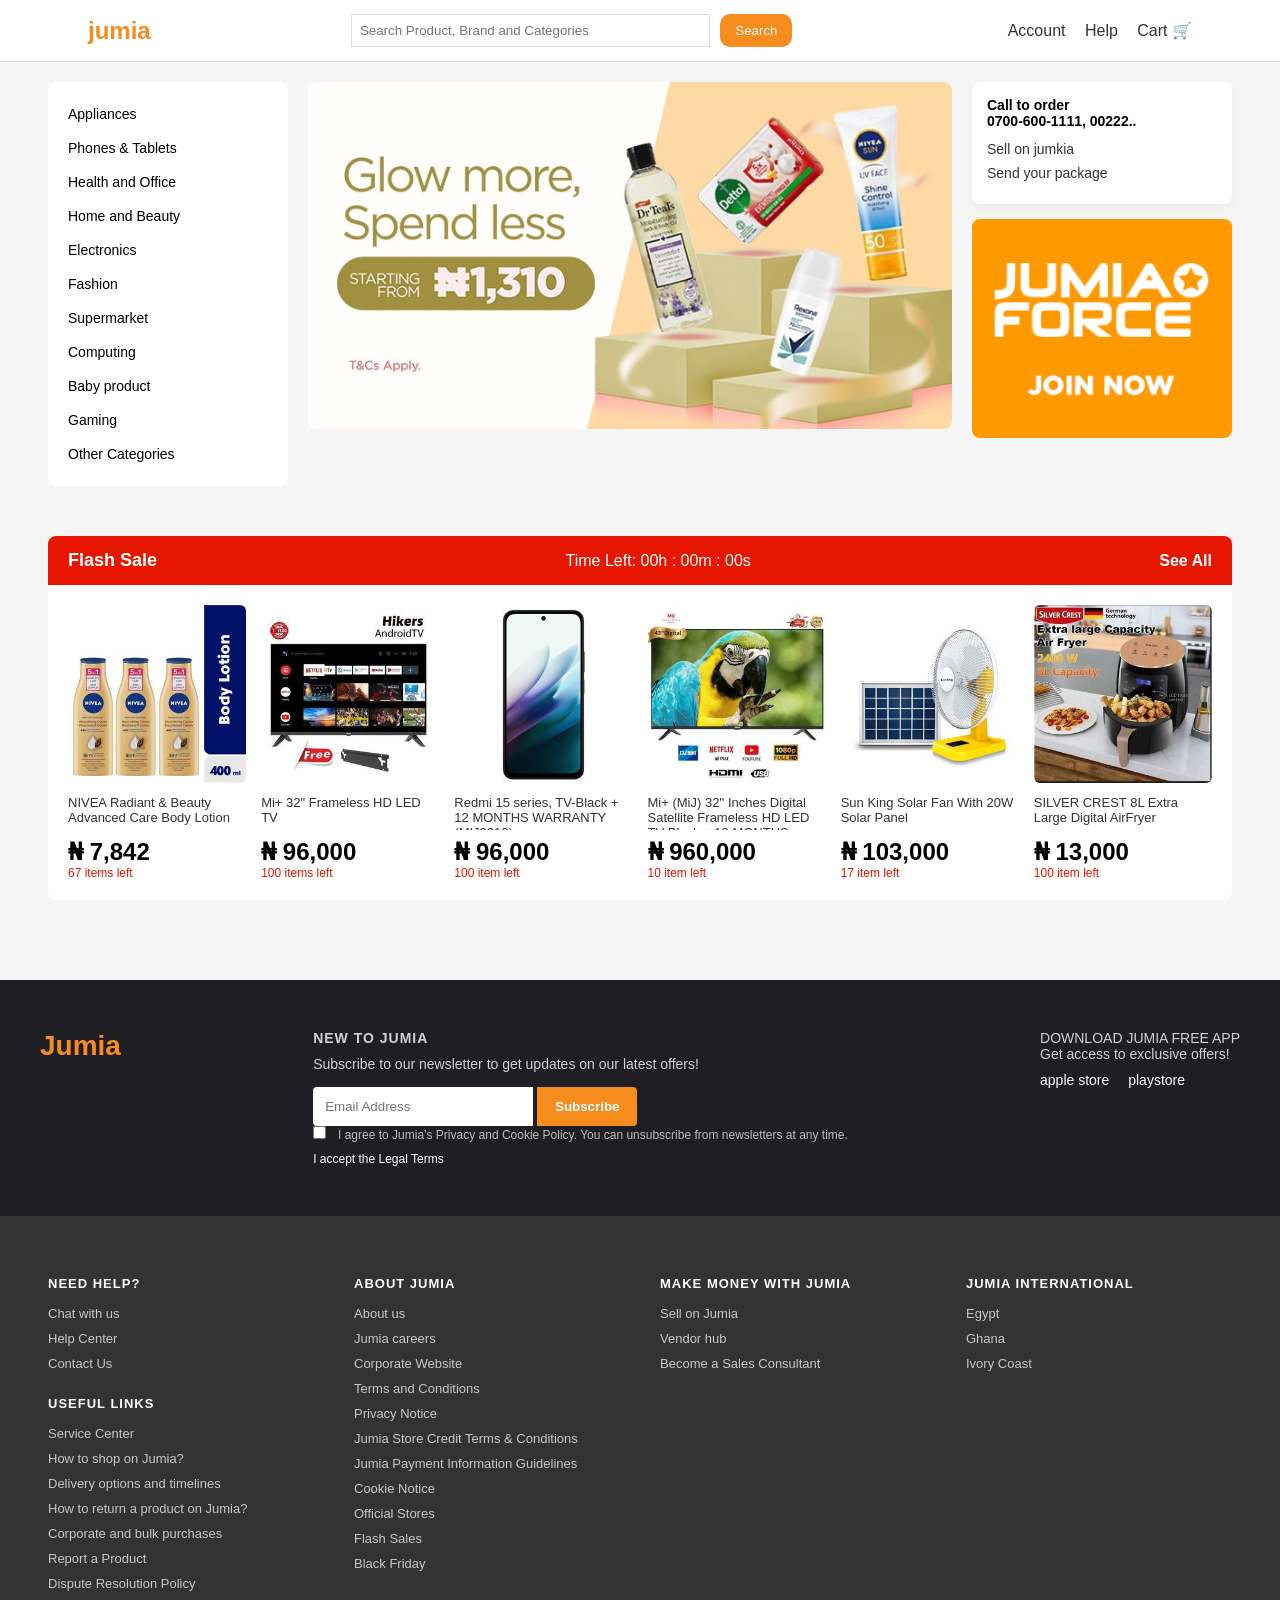
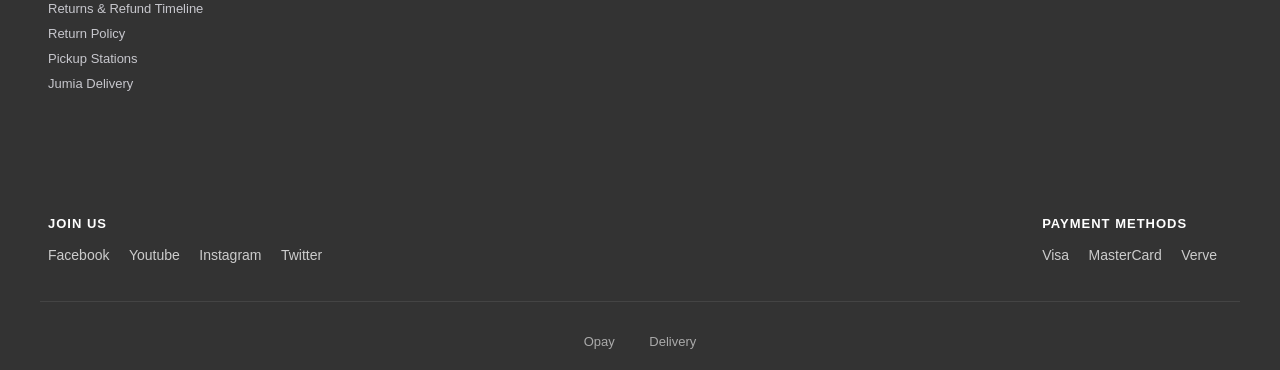
==== production_page/index.html @ b5c85863 "jumia clone" ====
<!DOCTYPE html>
<html lang="en">
<head>
    <meta charset="UTF-8">
      <meta name="viewport" content="width=device-width, initial-scale=1.0">
    
    <link rel="stylesheet" href="../css/styles.css">
    <script src="https://code.jquery.com/jquery-3.7.1.min.js"></script> 
    <title>Document</title>
</head>
<body>
    <!-- Header Section -->

    
    <header class="navbar">
  <div class="container nav-inner">
    <div class="hamburger">☰</div>
    <div class="logo">jumia</div>

    <div class="search-bar">
      <input type="text" placeholder="Search Product, Brand and Categories">
      <button>Search</button>
    </div>

    <div class="nav-links">
      <a href="">Account</a>
      <a href="">Help</a>
      <a href="">Cart 🛒</a>
    </div>
  </div>
</header>

    <!-- main section -->
    <section class="section">
    <div class="container main-section">
       <!-- side section -->
        <aside class="sidebar">
        <ul>
          <li>Appliances</li>
          <li>Phones & Tablets</li>
           <li>Health and Office</li>
          <li>Home and Beauty</li>
           <li>Electronics</li>
          <li>Fashion</li>
          <li>Supermarket</li>
          <li>Computing</li>
           <li>Baby product</li>
          <li>Gaming</li>
          <li>Other Categories</li>
        </ul>
      </aside>
      <div class="hero slideshow">
        <img src="../images/Artboard.jpg" alt="" class="slide">
        <img src="../images/Desktop_Homepage_Slider__712x384.jpg" alt="" class="slide">
        <img src="../images/Homepage_slider_712x384.gif" alt="">
        <img src="../images/JumiaNGValentinesGenericBanner712x384.jpg" alt="" class="slide">
      </div>
      <div class="r-side">
        <div class="cto">
                <p>Call to order <br>0700-600-1111, 00222..</p>
            <a href="">Sell on jumkia</a>
            <a href="">Send your package</a>
        </div>
        <img src="../images/JFORCE-2.gif" alt="">

      </div>
    </div>
</section>

<!-- sales section -->
<section class="sales">
    <div class="container">
        <div class="sales-header">
            <h2>Flash Sale</h2>
            <div class="timer">Time Left: 00h : 00m : 00s</div>
            <a href="">See All</a>
        </div>

        <div class="product-page">

            <!-- Product 1 -->
            <article class="product-card">
                <a href="product1.html">
                    <img src="../images/1.jpg" alt="">
                    <div class="name">NIVEA Radiant & Beauty Advanced Care Body Lotion</div>
                    <div class="price">₦ 7,842</div>
                    <div class="stk">67 items left</div>
                </a>
            </article>

            <!-- Product 2 -->
            <article class="product-card">
                <a href="">
                    <img src="../images/1 (2).jpg" alt="">
                    <div class="name">Mi+ 32" Frameless HD LED TV</div>
                    <div class="price">₦ 96,000</div>
                    <div class="stk">100 items left</div>
                </a>
            </article>

            <!-- Product 3 -->
                <article class="product-card">
                <a href="">
                    <img src="../images/1 (4).jpg" alt="">
                    <div class="name">Redmi 15 series, TV-Black + 12 MONTHS WARRANTY (MIJ3210)</div>
                    <div class="price">₦ 96,000</div>
                    <div class="stk">100 item left</div>
                </a>
            </article>

              <!-- Product 4 -->
                <article class="product-card">
                <a href="">
                    <img src="../images/1 (5).jpg" alt="">
                    <div class="name">Mi+ (MiJ) 32'' Inches Digital Satellite Frameless HD LED TV-Black + 12 MONTHS WARRANTY (MIJ3210)</div>
                    <div class="price">₦ 960,000</div>
                    <div class="stk">10 item left</div>
                </a>
            </article>

              <!-- Product 5 -->
             <article class="product-card">
                <a href="">
                    <img src="../images/1 (6).jpg" alt="">
                    <div class="name">Sun King Solar Fan With 20W Solar Panel</div>
                    <div class="price">₦ 103,000</div>
                    <div class="stk">17 item left</div>
                </a>
            </article>


         <!-- Product 6 -->
           <article class="product-card">
               <a href="">
                    <img src="../images/1 (7).jpg" alt="">
                    <div class="name">SILVER CREST 8L Extra Large Digital AirFryer</div>
                    <div class="price">₦ 13,000</div>
                    <div class="stk">100 item left</div>
                </a>
            </article>

        </div>
    </div>
</section>

<footer >
    <div class="top-foot">
    <div class="foot-top">
        <div><h2>Jumia</h2></div>

        <div>
            <div class="foot">NEW TO JUMIA</div>
            Subscribe to our newsletter to get updates on our latest offers!
                <form action="">
                    <div>
                    <input type="text" name="" id="" placeholder="Email Address">
                    <button type="submit">Subscribe</button>
                    </div>
                    <div>
                        <input type="checkbox">
                        <label for="checkbox">I agree to Jumia’s Privacy and Cookie Policy. You can unsubscribe from newsletters at any time.</label>
                    </div>
                    <a href="">I accept the Legal Terms</a>
                </form>
        
        </div>

        <div>
            <div>DOWNLOAD JUMIA FREE APP</div>
            Get access to exclusive offers!
            <div>
                <a href="">apple store</a>
                <a href="">playstore</a>
            </div>

        </div>

    </div>
    </div>

   <div class="help">
    <div class="help-container">

        <div>
            <span>NEED HELP?</span>
            <ul>
                <li>Chat with us</li>
                <li>Help Center</li>
                <li>Contact Us</li>
            </ul>

            <span>USEFUL LINKS</span>
            <ul>
                <li>Service Center</li>
                <li>How to shop on Jumia?</li>
                <li>Delivery options and timelines</li>
                <li>How to return a product on Jumia?</li>
                <li>Corporate and bulk purchases</li>
                <li>Report a Product</li>
                <li>Dispute Resolution Policy</li>
                <li>Returns & Refund Timeline</li>
                <li>Return Policy</li>
                <li>Pickup Stations</li>
                <li>Jumia Delivery</li>
            </ul>
        </div>

        <div>
            <span>ABOUT JUMIA</span>
            <ul>
                <li>About us</li>
                <li>Jumia careers</li>
                <li>Corporate Website</li>
                <li>Terms and Conditions</li>
                <li>Privacy Notice</li>
                <li>Jumia Store Credit Terms & Conditions</li>
                <li>Jumia Payment Information Guidelines</li>
                <li>Cookie Notice</li>
                <li>Official Stores</li>
                <li>Flash Sales</li>
                <li>Black Friday</li>
            </ul>
        </div>

        <div>
            <span>MAKE MONEY WITH JUMIA</span>
            <ul>
                <li>Sell on Jumia</li>
                <li>Vendor hub</li>
                <li>Become a Sales Consultant</li>
            </ul>
        </div>

        <div>
            <span>JUMIA INTERNATIONAL</span>
            <ul>
                <li>Egypt</li>
                <li>Ghana</li>
                <li>Ivory Coast</li>
            </ul>
        </div>

    </div>
</div>


   <div class="footer-bottom">
    
    <div class="footer-bottom-container">
        <div class="icon">
            <span>JOIN US</span>
            <a href="">Facebook</a>
            <a href="">Youtube</a>
            <a href="">Instagram</a>
            <a href="">Twitter</a>
        </div>

        <div class="payment">
            <span>PAYMENT METHODS</span>
            <a href="">Visa</a>
            <a href="">MasterCard</a>
            <a href="">Verve</a>
        </div>
    </div>

    <hr>

    <div class="footer-extra">
        <a href="">Opay</a>
        <a href="">Delivery</a>
    </div>

</div>
</footer>



<script>
    $(document).ready(() =>{
        let slideIndex = 0;
            const slides = document.querySelectorAll(".slide");

            function showSlides() {
                slides.forEach((slide =>{
                    slide.style.display = "none"
                }))
                slideIndex ++;

                if(slideIndex > slides.length){
                    slideIndex = 1;
                }

                slides[slideIndex - 1].style.display = "block";
                 setTimeout(showSlides, 3000);
            }
            showSlides()
    })
</script>
</body>
</html>
---- css/styles.css ----
*{
    margin: 0;
    padding: 0;
      box-sizing: border-box;
     font-family: Arial, sans-serif;
}
body {
     background: #f5f5f5;
}


.nav-inner{
    display: flex;
    justify-content: space-between;
    padding: 14px 40px;
   
    align-items: center;
    
}

.navbar {
    background:  #fff;
    border-bottom: 1px solid #ddd;
    position: sticky;
    top: 0;
}
.container{
    max-width: 1184px;
    margin: 0 auto;
   
}

.logo {
  font-size: 24px;
  font-weight: bold;
  color: #f68b1e;
}

.search-bar {
    display: flex;
    width: 40%;
    gap: 10px;
}

.search-bar input{
    flex: 1;
    padding: 8px;
    border: 1px solid #ddd;
}

.search-bar button{
    padding: 8px 15px;
    border: none;
    color: #fff;
    background: #f68b1e;
    cursor: pointer;
    border-radius: 10px;
}

.nav-links a{
    text-decoration: none;
    color: #333;
    margin-left: 15px;
}
.hamburger {
    display: none;
}




@media (max-width: 768px) {

  
  .nav-inner {
    flex-wrap: wrap;
    align-items: center;
    justify-content: flex-start; /* important */
    gap: 15px; /* controls spacing between items */
  }

  /* Show hamburger */
  .hamburger {
    display: block;
    font-size: 22px;
    cursor: pointer;
    order: 1;
  }

  .logo {
    order: 2;
  }

  .nav-links {
    order: 3;
   margin-left: auto;
  }

  /* Search bar moves below */
  .search-bar {
    order: 4;
    width: 100%;
    margin-top: 10px;
  }
  .nav-links a:nth-child(2){
    display: none;
  }

}

   /* MAIN SECTION */

.section {
    padding: 20px 0;
}

.main-section {
    display: grid;
    grid-template-columns: 240px 1fr 260px;
    gap: 20px;
    align-items: start;
}

   /* SIDEBAR */

.sidebar {
    background: #fff;
    padding: 15px;
    border-radius: 8px;
}

.sidebar ul {
    list-style: none;
}

.sidebar li {
    padding: 9px 5px;
    font-size: 14px;
    cursor: pointer;
    transition: 0.3s;
}

.sidebar li:hover {
    color: #f68b1e;
    padding-left: 8px;
}

   /* HERO SECTION */

.hero {
    position: relative;
    overflow: hidden;
    border-radius: 8px;
}

.hero img {
    width: 100%;
    display: none;
    border-radius: 8px;
}
.hero img:first-child{
    display: block;
}

   /* RIGHT SIDE */

.r-side {
    display: flex;
    flex-direction: column;
    gap: 15px;
}

.cto {
    background: #fff;
    padding: 15px;
    border-radius: 8px;
    box-shadow: 0 2px 8px rgba(0,0,0,0.05);
}

.cto p {
    font-size: 14px;
    margin-bottom: 12px;
    font-weight: 600;
}

.cto a {
    display: block;
    text-decoration: none;
    font-size: 14px;
    color: #333;
    margin-bottom: 8px;
    transition: 0.3s;
}

.cto a:hover {
    color: #f68b1e;
}

.r-side img {
    width: 100%;
    border-radius: 8px;
    display: block;
}

   /* TABLET RESPONSIVE */

@media (max-width: 1024px) {
    .main-section {
        grid-template-columns: 200px 1fr;
    }

    .r-side {
        display: none; /* hide right column on tablet */
    }
}


   /* MOBILE RESPONSIVE */

@media (max-width: 768px) {
    .main-section {
        grid-template-columns: 1fr;
    }

    .sidebar {
        display: none; /* hide sidebar on mobile */
    }

    .hero {
        order: 1;
    }
}

/* Sales Section */

.sales {
    margin-top: 30px;
}

/* HEADER */
.sales-header {
    background: #e61601;
    color: #fff;
    display: flex;
    align-items: center;
    justify-content: space-between;
    padding: 14px 20px;
    border-radius: 8px 8px 0 0;
}

.sales-header h2 {
    font-size: 18px;
}

.sales-header a {
    text-decoration: none;
    color: #fff;
    font-weight: 600;
}

/* ==============================
   PRODUCT GRID
============================== */

.product-page {
    background: #fff;
    padding: 20px;
    display: grid;
    grid-template-columns: repeat(6, 1fr);
    gap: 15px;
    border-radius: 0 0 8px 8px;
}

/* PRODUCT CARD */
.product-card {
    background: #fff;
    border-radius: 6px;
    transition: 0.3s;
}

.product-card a {
    text-decoration: none;
    color: #333;
    display: block;
}

.product-card img {
    width: 100%;
    border-radius: 6px;
}

.product-card .name {
    font-size: 13px;
    margin: 8px 0;
    height: 35px;
    overflow: hidden;
}

.product-card .price {
    font-weight: bold;
    color: #000;
}

.product-card .stk {
    font-size: 12px;
    color: #e61601;
}

.product-card:hover {
    transform: translateY(-4px);
    box-shadow: 0 4px 12px rgba(0,0,0,0.1);
}


 /* Footer section */
.top-foot {
    background-color: #1f1f23;
    color: #ffffff;
    padding: 50px 0;
    margin-top: 80px;
}

.foot-top {
    display: flex;
    justify-content: space-between;
    align-items: flex-start;
    gap: 40px;
    max-width: 1200px;
    margin: auto;
    flex-wrap: wrap;
}

/* Logo */
.foot-top h2 {
    font-size: 28px;
    font-weight: bold;
    color: #f68b1e; /* Jumia orange feel */
}

/* Section titles */
.foot {
    font-weight: 600;
    margin-bottom: 10px;
    font-size: 14px;
    letter-spacing: 1px;
}

/* Paragraph text */
.foot-top p,
.foot-top div {
    font-size: 14px;
    color: #d1d1d1;
}

/* Newsletter form */
form {
    margin-top: 15px;
}

form input[type="text"] {
    padding: 12px;
    width: 220px;
    border: none;
    border-radius: 4px 0 0 4px;
    outline: none;
}

form button {
    padding: 12px 18px;
    border: none;
    background-color: #f68b1e;
    color: #fff;
    font-weight: bold;
    cursor: pointer;
    border-radius: 0 4px 4px 0;
    transition: 0.3s ease;
}

form button:hover {
    background-color: #ff9f3f;
}

/* Checkbox section */
form input[type="checkbox"] {
    margin-right: 8px;
}

form label {
    font-size: 12px;
    color: #bdbdbd;
}

form a {
    display: inline-block;
    margin-top: 8px;
    font-size: 12px;
    color: #f68b1e;
    text-decoration: none;
}

form a:hover {
    text-decoration: underline;
}

/* App download links */
.foot-top a {
    color: #ffffff;
    text-decoration: none;
    display: inline-block;
    margin-top: 10px;
    margin-right: 15px;
    font-weight: 500;
}

.foot-top a:hover {
    color: #f68b1e;
}

/* Responsive */
@media (max-width: 768px) {
    .foot-top {
        flex-direction: column;
    }

    form input[type="text"] {
        width: 100%;
        border-radius: 4px;
        margin-bottom: 10px;
    }

    form button {
        width: 100%;
        border-radius: 4px;
    }
}


/* Main footer links section */

/* Full-width background */
.help {
    background-color: #333;
    padding: 60px 0;
    width: 100%;
}

/* Content stays centered */
.help-container {
    max-width: 1184px;
    margin: auto;
    display: grid;
    grid-template-columns: repeat(4, 1fr);
    gap: 40px;
    color: #ffffff;
}

/* Section headings */
.help span {
    display: block;
    font-size: 13px;
    font-weight: 700;
    margin-bottom: 15px;
    letter-spacing: 1px;
    color: #ffffff;
}

/* Lists */
.help ul {
    list-style: none;
    padding: 0;
    margin: 0 0 25px 0;
}

.help ul li {
    font-size: 13px;
    color: #c7c7cd;
    margin-bottom: 10px;
    cursor: pointer;
    transition: 0.3s ease;
}

/* Hover effect */
.help ul li:hover {
    color: #f68b1e;
    transform: translateX(4px);
}

/* Responsive */
@media (max-width: 992px) {
    .help {
        grid-template-columns: repeat(2, 1fr);
    }
}

@media (max-width: 600px) {
    .help {
        grid-template-columns: 1fr;
    }
}

/* Bottom Footer Section */
.footer-bottom {
    background-color: #333;
    color: #ffffff;
    padding: 40px 0 20px;
    width: 100%;
}


.footer-bottom-container {
    max-width: 1184px;
    margin: auto;
    display: flex;
    justify-content: space-between;
    flex-wrap: wrap;
    gap: 40px;
}

/* Section Titles */
.footer-bottom span {
    display: block;
    font-size: 13px;
    font-weight: 700;
    margin-bottom: 15px;
    letter-spacing: 1px;
}

/* Links */
.footer-bottom a {
    display: inline-block;
    margin-right: 15px;
    margin-bottom: 8px;
    text-decoration: none;
    color: #ccc;
    font-size: 14px;
    transition: 0.3s ease;
}


.footer-bottom a:hover {
    color: #f68b1e;
    transform: translateY(-2px);
}


.footer-bottom hr {
    border: none;
    border-top: 1px solid #444;
    margin: 30px auto;
    max-width: 1200px;
}


.footer-extra {
    max-width: 1184px;
    margin: auto;
    text-align: center;
}

.footer-extra a {
    margin: 0 15px;
    font-size: 13px;
    color: #aaa;
}

.footer-extra a:hover {
    color: #ffffff;
}

/* Responsive */
@media (max-width: 768px) {
    .footer-bottom-container {
        flex-direction: column;
        text-align: center;
    }

    .footer-bottom a {
        margin-right: 10px;
    }
}

/* Product page */
.product1-page {
  background: #f5f5f5;
  padding: 20px 0;
}

.product-container {
  max-width: 1184px;
  margin: auto;
  display: grid;
  grid-template-columns: 1fr 1.2fr 0.8fr;
  gap: 20px;
}

/* Gallery */
.product-gallery {
  background: #fff;
  padding: 20px;
  display: flex;
  flex-direction: column;
  gap: 15px;
}

/* Main Image */
.main-image img {
  width: 100%;
  height: 400px;
  object-fit: contain;
  border: 1px solid #eee;
  padding: 10px;
}

/* Thumbnails Row */
.thumbnail-list {
  display: flex;
  gap: 10px;
  justify-content: center;
  flex-wrap: wrap;
}

.thumbnail-list img {
  width: 70px;
  height: 70px;
  object-fit: cover;
  border: 1px solid #ddd;
  padding: 5px;
  cursor: pointer;
  transition: 0.3s;
}

.thumbnail-list img:hover {
  border: 1px solid #f68b1e;
  transform: scale(1.05);
}

/* Product Details */
.product-details {
  background: #fff;
  padding: 20px;
}

.product-header {
  display: flex;
  justify-content: space-between;
}

.badge {
  background: #f68b1e;
  color: #fff;
  padding: 4px 8px;
  font-size: 12px;
  text-decoration: none;
  border-radius: 4px;
  margin-right: 5px;
}

.price-section {
  margin: 15px 0;
}

.price {
  font-size: 24px;
  font-weight: bold;
}

.stock {
  color: green;
  margin-left: 10px;
}

.add-to-cart {
  width: 100%;
  padding: 12px;
  background: #f68b1e;
  border: none;
  color: #fff;
  font-size: 16px;
  cursor: pointer;
  border-radius: 5px;
}

.promotions {
  margin-top: 20px;
  background: #fff3e6;
  padding: 10px;
  border-radius: 5px;
}

/* Sidebar */
.product-sidebar > div {
  background: #fff;
  padding: 15px;
  margin-bottom: 15px;
}
.delivery-card h5{
    margin-bottom: 10px;
    
}

select {
  width: 100%;
  padding: 8px;
  margin-top: 8px;
}

/* Responsive */
@media (max-width: 992px) {
  .product-container {
    grid-template-columns: 1fr;
  }

  .product-gallery {
    flex-direction: column;
  }

  .thumbnail-list {
    flex-direction: row;
  }
}
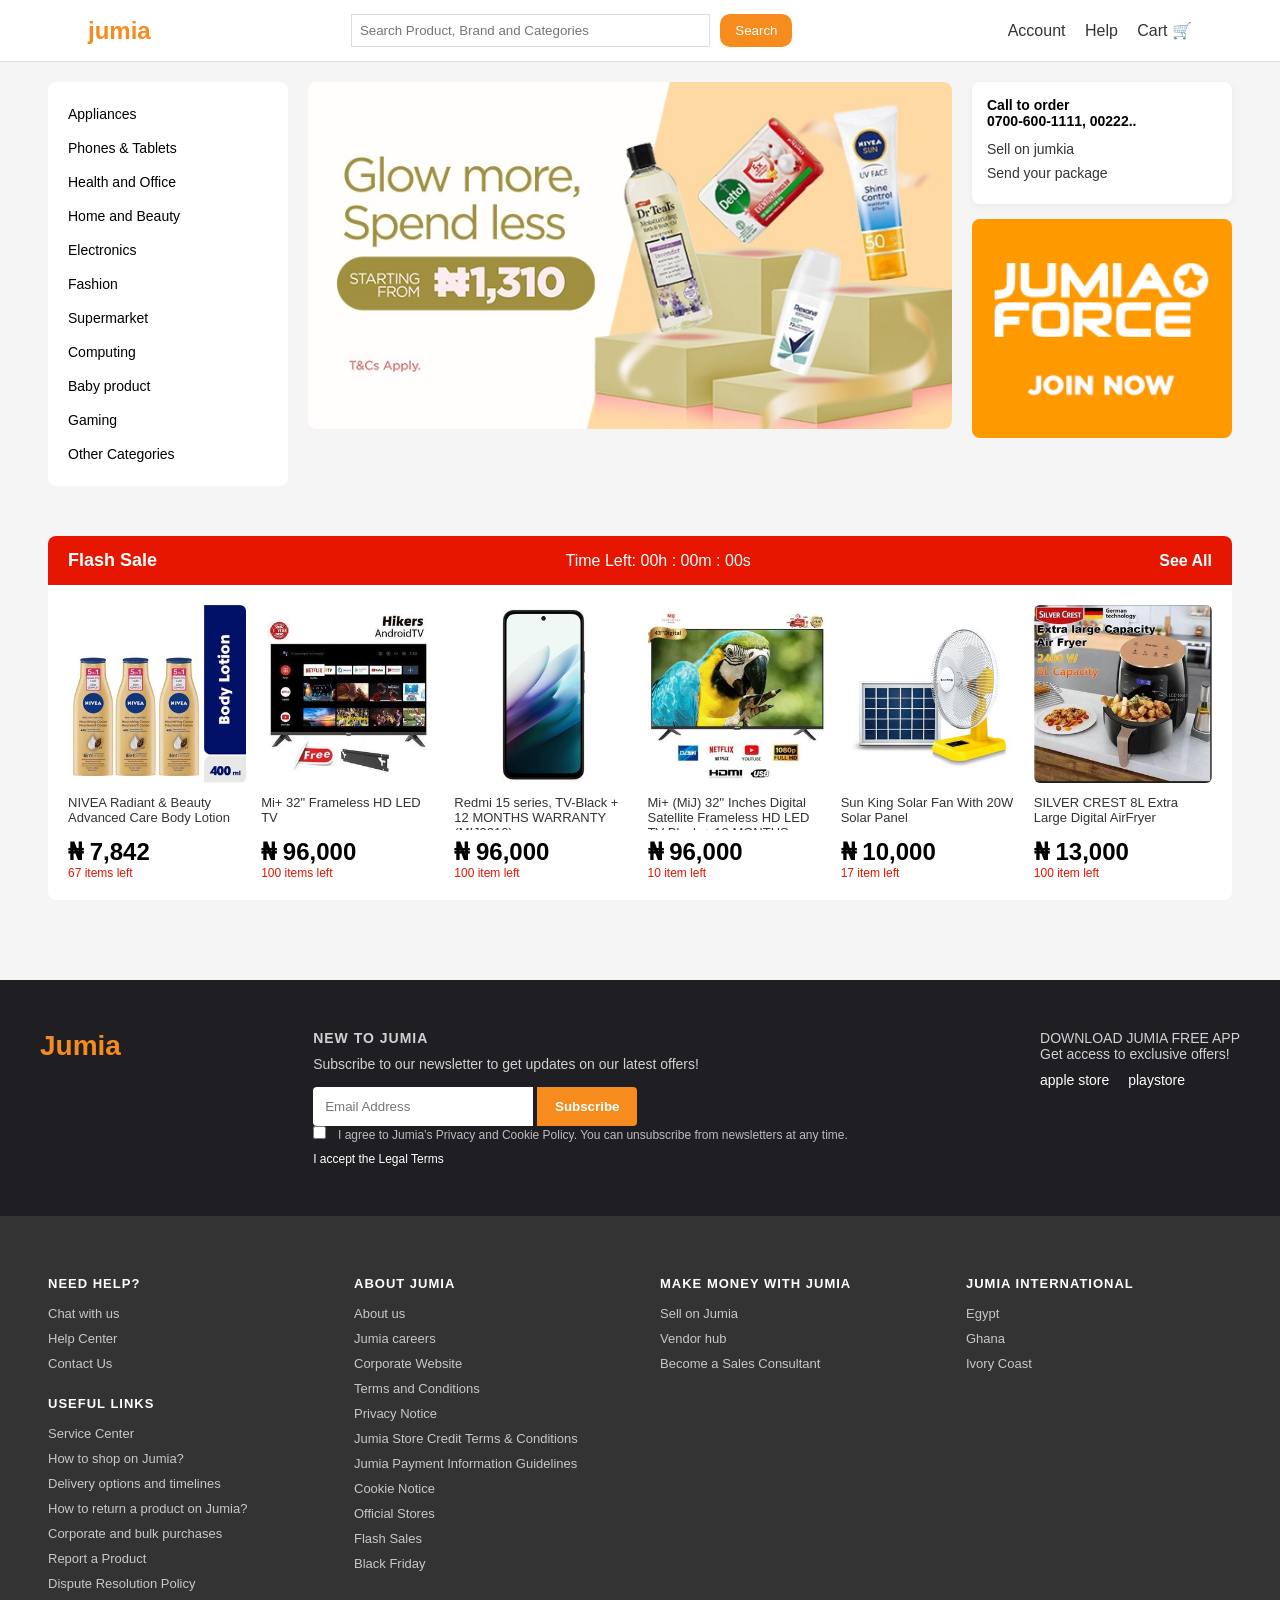
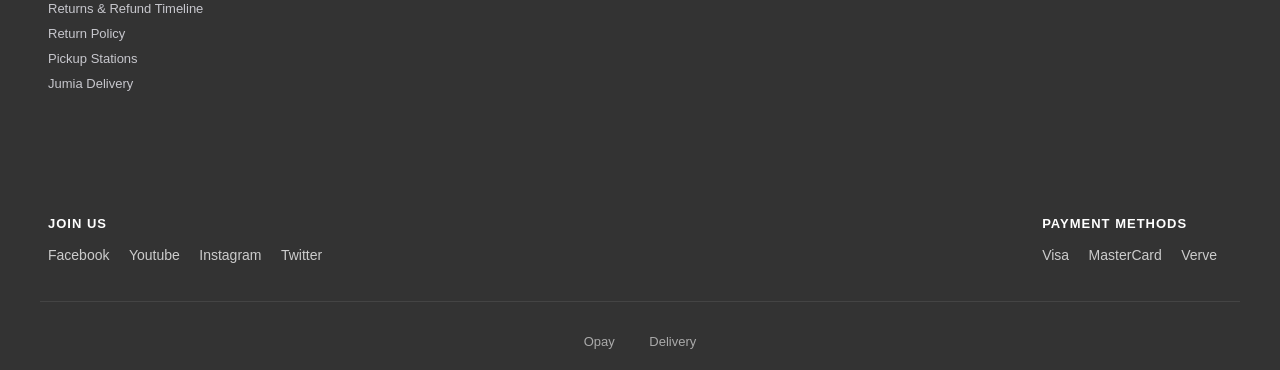
==== commit a14f88b4: "scroll bar added to product" ====
--- a/production_page/index.html
+++ b/production_page/index.html
@@ -14,7 +14,7 @@
     
     <header class="navbar">
   <div class="container nav-inner">
-    <div class="hamburger">☰</div>
+    <div class="hamburger" id="hamburger">☰</div>
     <div class="logo">jumia</div>
 
     <div class="search-bar">
@@ -34,7 +34,7 @@
     <section class="section">
     <div class="container main-section">
        <!-- side section -->
-        <aside class="sidebar">
+        <aside class="sidebar" id="sidebar">
         <ul>
           <li>Appliances</li>
           <li>Phones & Tablets</li>
@@ -52,7 +52,7 @@
       <div class="hero slideshow">
         <img src="../images/Artboard.jpg" alt="" class="slide">
         <img src="../images/Desktop_Homepage_Slider__712x384.jpg" alt="" class="slide">
-        <img src="../images/Homepage_slider_712x384.gif" alt="">
+        <img src="../images/Homepage_slider_712x384.gif" alt="" class="slide">
         <img src="../images/JumiaNGValentinesGenericBanner712x384.jpg" alt="" class="slide">
       </div>
       <div class="r-side">
@@ -113,7 +113,7 @@
                 <a href="">
                     <img src="../images/1 (5).jpg" alt="">
                     <div class="name">Mi+ (MiJ) 32'' Inches Digital Satellite Frameless HD LED TV-Black + 12 MONTHS WARRANTY (MIJ3210)</div>
-                    <div class="price">₦ 960,000</div>
+                    <div class="price">₦ 96,000</div>
                     <div class="stk">10 item left</div>
                 </a>
             </article>
@@ -123,7 +123,7 @@
                 <a href="">
                     <img src="../images/1 (6).jpg" alt="">
                     <div class="name">Sun King Solar Fan With 20W Solar Panel</div>
-                    <div class="price">₦ 103,000</div>
+                    <div class="price">₦ 10,000</div>
                     <div class="stk">17 item left</div>
                 </a>
             </article>
@@ -294,6 +294,28 @@
                  setTimeout(showSlides, 3000);
             }
             showSlides()
+    
+            const hamburger = document.getElementById("hamburger");
+             const sidebar = document.getElementById("sidebar");
+              
+             hamburger.addEventListener("click", ()=> {
+                sidebar.classList.toggle("active");
+             });
+
+        //      function hasCats(...args) {
+        //         return args.includes("cats");
+        //         }
+
+        //   console.log(hasCats("dog", "goats", "cat"))
+
+        function hasCats(...args){
+            for (arg of args){
+                console.log(arg);
+            }
+
+        }
+        hasCats("cats", "dog")
+    
     })
 </script>
 </body>
--- a/css/styles.css
+++ b/css/styles.css
@@ -151,6 +151,7 @@
     position: relative;
     overflow: hidden;
     border-radius: 8px;
+
 }
 
 .hero img {
@@ -161,6 +162,8 @@
 .hero img:first-child{
     display: block;
 }
+
+
 
    /* RIGHT SIDE */
 
@@ -222,14 +225,44 @@
         grid-template-columns: 1fr;
     }
 
-    .sidebar {
-        display: none; /* hide sidebar on mobile */
-    }
-
-    .hero {
-        order: 1;
-    }
-}
+  .sidebar {
+    position: fixed;
+    top: 0;
+    left: -260px; /* hide off screen */
+    width: 250px;
+    height: 100vh;
+    background: #fff;
+    z-index: 1000;
+    transition: 0.3s ease;
+    padding: 20px;
+    overflow-y: auto;
+  }
+  
+
+  .sidebar.active {
+    left: 0; /* slide into view */
+  }
+
+}
+
+    /* .sidebar {
+        display: none; 
+    } */
+
+     .hero {
+    display: flex;
+    overflow-x: auto;
+    scroll-snap-type: x mandatory;
+    gap: 10px;
+  }
+
+  .hero img {
+    min-width: 100%;
+    flex-shrink: 0;
+    scroll-snap-align: start;
+    display: block;
+  }
+
 
 /* Sales Section */
 
@@ -420,6 +453,7 @@
 @media (max-width: 768px) {
     .foot-top {
         flex-direction: column;
+        align-items: center;
     }
 
     form input[type="text"] {
@@ -431,6 +465,9 @@
     form button {
         width: 100%;
         border-radius: 4px;
+    }
+    .sales {
+        overflow: auto;
     }
 }
 
@@ -488,15 +525,10 @@
 /* Responsive */
 @media (max-width: 992px) {
     .help {
-        grid-template-columns: repeat(2, 1fr);
-    }
-}
-
-@media (max-width: 600px) {
-    .help {
-        grid-template-columns: 1fr;
-    }
-}
+        display: none;
+    }
+}
+
 
 /* Bottom Footer Section */
 .footer-bottom {
@@ -593,25 +625,27 @@
   gap: 20px;
 }
 
-/* Gallery */
+/* PRODUCT GALLERY */
 .product-gallery {
   background: #fff;
   padding: 20px;
+  border-radius: 8px;
   display: flex;
   flex-direction: column;
   gap: 15px;
 }
 
-/* Main Image */
+/* MAIN IMAGE */
 .main-image img {
   width: 100%;
-  height: 400px;
+  height: 380px;
   object-fit: contain;
   border: 1px solid #eee;
-  padding: 10px;
-}
-
-/* Thumbnails Row */
+  border-radius: 6px;
+  background: #fff;
+}
+
+/* THUMBNAILS */
 .thumbnail-list {
   display: flex;
   gap: 10px;
@@ -624,14 +658,33 @@
   height: 70px;
   object-fit: cover;
   border: 1px solid #ddd;
+  border-radius: 6px;
   padding: 5px;
   cursor: pointer;
   transition: 0.3s;
 }
 
 .thumbnail-list img:hover {
-  border: 1px solid #f68b1e;
+  border-color: #f68b1e;
   transform: scale(1.05);
+}
+
+@media (max-width: 768px) {
+
+  .main-image img {
+    height: 280px;
+  }
+
+  .thumbnail-list {
+    justify-content: flex-start;
+    overflow-x: auto;
+    flex-wrap: nowrap;
+    padding-bottom: 5px;
+  }
+
+  .thumbnail-list img {
+    flex-shrink: 0;
+  }
 }
 
 /* Product Details */
@@ -717,4 +770,7 @@
   .thumbnail-list {
     flex-direction: row;
   }
+  .price {
+    font-size: 16px;
+  }
 }
